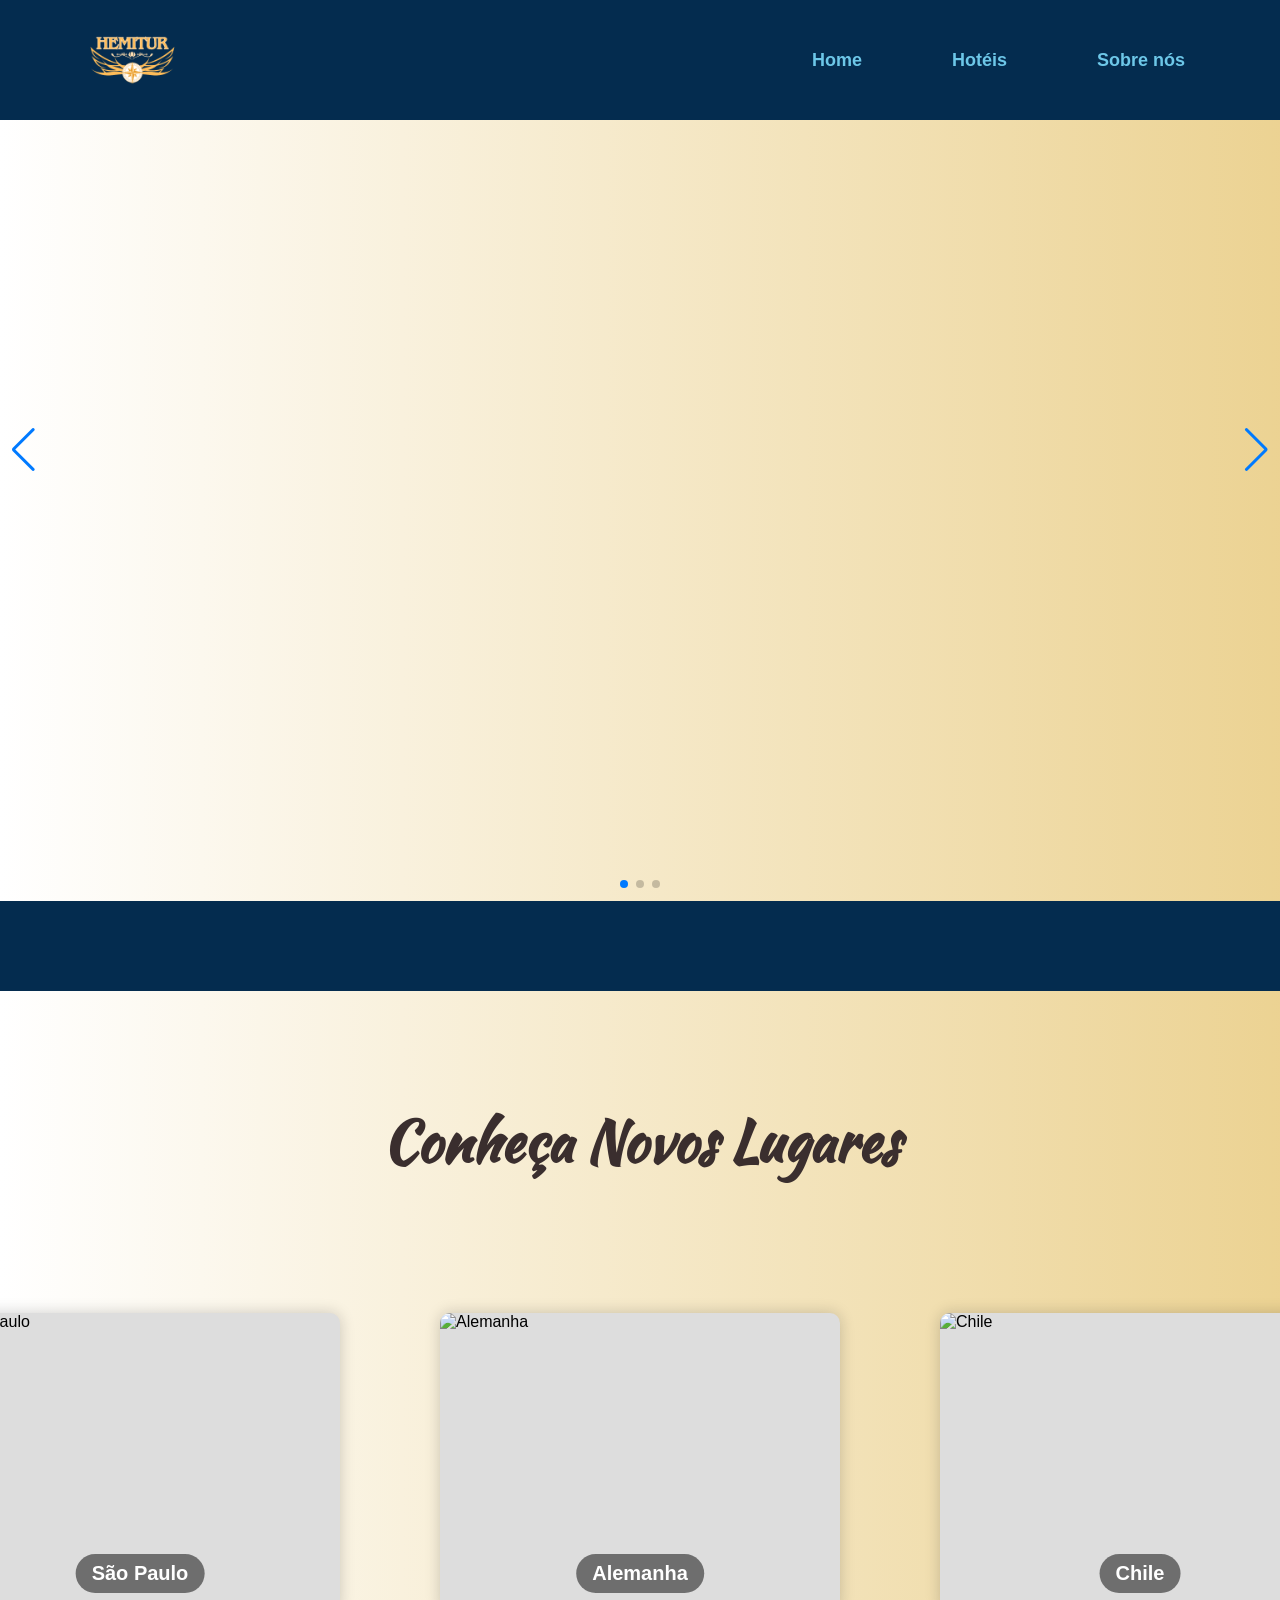
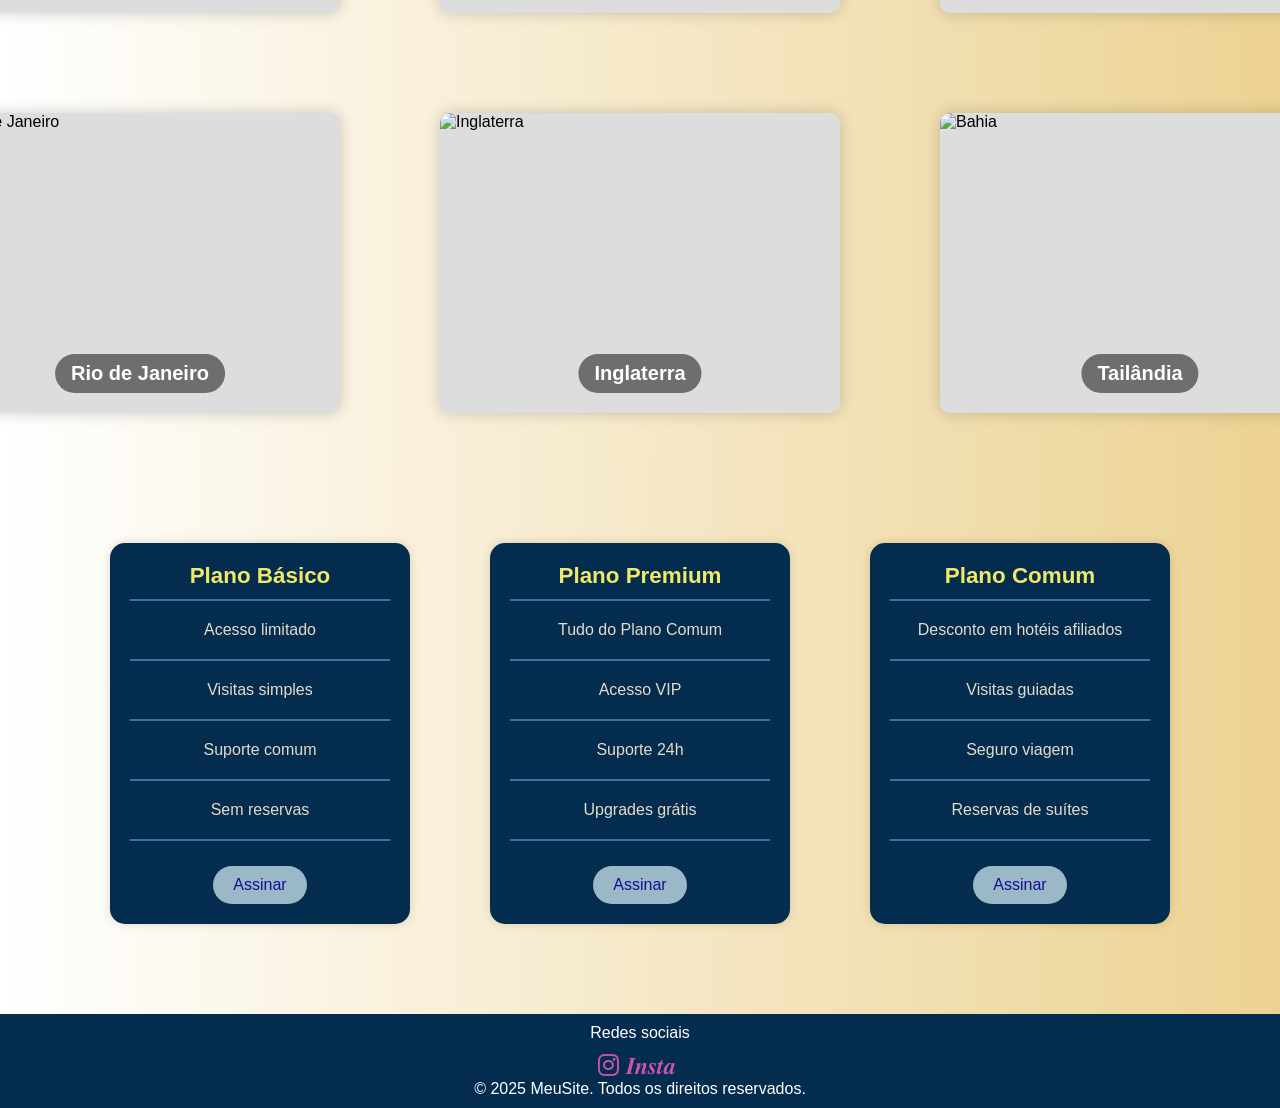
==== index.html @ 265e5134 "Add files via upload" ====
<!DOCTYPE html>
<html lang="pt-BR">
<head>
  <meta charset="UTF-8">
  <meta name="viewport" content="width=device-width, initial-scale=1.0">
<!-- Swiper CSS -->
  <link rel="stylesheet" href="https://cdn.jsdelivr.net/npm/swiper@11/swiper-bundle.min.css" />
  <link rel="stylesheet" href="https://cdnjs.cloudflare.com/ajax/libs/font-awesome/6.5.0/css/all.min.css">
  <title>Meu Site com Menu Responsivo</title>
  <link rel="stylesheet" href="indexCSS.css">
  <link href="https://fonts.googleapis.com/css2?family=Kaushan+Script&display=swap" rel="stylesheet">
  <link rel="stylesheet" href="style.css">
  <link rel="preconnect" href="https://fonts.googleapis.com">
</head>
  <style>
    a{
      text-decoration: none;
     color: rgb(22, 13, 151);
    }

    
  </style>
<body>
   <!-- Menu -->
   <header>
   
    <nav class="navbar">
      <div class="logo"><img src="logo.png" alt="logo"/></div>
      <ul class="menu">
        <li><a href="index.html">Home</a></li>
        
        <!-- Menu Dropdown --> 
        <li><a href="hoteis.html">Hotéis</a></li>
        
        <li><a href="sobrenos.html">Sobre nós</a></li>
      </ul>
    </nav>
  </header>

 <!-- Container principal -->
<div class="swiper mySwiper">
  <div class="swiper-wrapper">
    <div class="swiper-slide">
      <img src="https://cdn.pixabay.com/photo/2020/06/08/06/37/prague-5273285_1280.jpg" alt="Imagem 1">
    </div>
    <div class="swiper-slide">
      <img src="https://i.pinimg.com/736x/4b/e7/cf/4be7cf232dd9fd9f72045545fadc53ae.jpg" alt="Imagem 2">
    </div>
    <div class="swiper-slide">
      <img src="https://cdn.pixabay.com/photo/2018/07/26/21/27/sweden-3564613_1280.jpg" alt="Imagem 3">
    </div>
  </div>

  <!-- Botões de navegação -->
  <div class="swiper-button-next"></div>
  <div class="swiper-button-prev"></div>

  <!-- Paginação (bolinhas) -->
  <div class="swiper-pagination"></div>

</div>
<div class="faixa-separadora"></div>
<h1>Conheça Novos Lugares</h1>

<section class="container-section" >
 <div class="grid-container">
     <div class="container">
  <img src="https://images.pexels.com/photos/2065850/pexels-photo-2065850.jpeg?auto=compress&cs=tinysrgb&w=1260&h=750&dpr=1" alt="São Paulo">
  <div class="titulo-destino">São Paulo</div>
   <a href="pacote1.html" class="meu-botao">Saiba mais</a>
</div>
   <div class="container">
  <img src="https://i.pinimg.com/736x/9c/66/b0/9c66b03d465cfcdbc0b04329a8ecb678.jpg" alt="Alemanha">
  <div class="titulo-destino">Alemanha</div>
 <a href="pacote2.html" class="meu-botao">Saiba mais</a>
</div>
   <div class="container">
  <img src="https://i.pinimg.com/736x/68/1d/64/681d642d93b3b6b58daadb2d69b3d353.jpg" alt="Chile">
  <div class="titulo-destino">Chile</div>
 <a href="pacote3.html" class="meu-botao">Saiba mais</a>
</div>
  <div class="container">
  <img src="https://i.pinimg.com/736x/66/b7/e7/66b7e795dc416c784a54fc1b834a55c2.jpg" alt="Rio de Janeiro">
  <div class="titulo-destino">Rio de Janeiro</div>
  <a href="pacote4.html" class="meu-botao">Saiba mais</a>
</div>
   <div class="container">
  <img src="https://i.pinimg.com/736x/20/89/d0/2089d02f759b59f497aad31056c63030.jpg" alt="Inglaterra">
  <div class="titulo-destino">Inglaterra</div>
 <a href="pacote5.html" class="meu-botao">Saiba mais</a>
</div>
   <div class="container">
  <img src="https://viajesozinha.com/wp-content/uploads/2024/10/shutterstock_2318051867.jpg" alt="Bahia">
  <div class="titulo-destino">Tailândia</div>
<a href="pacote6.html" class="meu-botao">Saiba mais</a>
</div>

</div>
  </section>

  
  
  <div class="caixa">
    <!-- Card 1 -->
    <div class="plano-card">
      <h2>Plano Básico</h2>
      <div class="linha"></div>
      <div class="beneficio">Acesso limitado</div>
      <div class="linha"></div>
      <div class="beneficio">Visitas simples</div>
      <div class="linha"></div>
      <div class="beneficio">Suporte comum</div>
      <div class="linha"></div>
      <div class="beneficio">Sem reservas</div>
      <div class="linha"></div>
       <button class="btn-assinar"><a href="basico.html">Assinar</a></button>
    </div>

    <!-- Card 2 (em destaque) -->
     <div class="plano-card detaque">
      <h2>Plano Premium</h2>
      <div class="linha"></div>
      <div class="beneficio">Tudo do Plano Comum</div>
      <div class="linha"></div>
      <div class="beneficio">Acesso VIP</div>
      <div class="linha"></div>
      <div class="beneficio">Suporte 24h</div>
      <div class="linha"></div>
      <div class="beneficio">Upgrades grátis</div>
      <div class="linha"></div>
     <button class="btn-assinar" id="start-subscription"><a href="premium.html">Assinar</a></button>
    </div>
  

       <!-- Card 3 -->
    <div class="plano-card">
      <h2>Plano Comum</h2>
      <div class="linha"></div>
      <div class="beneficio">Desconto em hotéis afiliados</div>
      <div class="linha"></div>
      <div class="beneficio">Visitas guiadas</div>
      <div class="linha"></div>
      <div class="beneficio">Seguro viagem</div>
      <div class="linha"></div>
      <div class="beneficio">Reservas de suítes</div>
      <div class="linha"></div>
      <button class="btn-assinar"><a href="comum.html">Assinar</a></button>
    </div>

  </div>
  <button id="back-to-top" title="Voltar ao topo">↑</button>
  
  <script>
  // Mostrar/ocultar botão ao rolar
  window.addEventListener('scroll', function() {
    const backToTop = document.getElementById('back-to-top');
    if (window.scrollY > 300) {
      backToTop.style.display = 'block';
    } else {
      backToTop.style.display = 'none';
    }
  });

  // Rolar suavemente ao topo ao clicar
  document.getElementById('back-to-top').addEventListener('click', function() {
    window.scrollTo({ top: 0, behavior: 'smooth' });
  });
</script>


  <footer>
  <p>Redes sociais</p>
  <a href="https://www.instagram.com/hemitur.oficial?igsh=cXJzN29qamgxOXc0" target="_blank" class="instagram-link">
    <i class="fab fa-instagram"></i> <!-- Ícone separado -->
    <span>𝑰𝒏𝒔𝒕𝒂</span> <!-- Texto separado -->
  </a>
  <p>&copy; 2025 MeuSite. Todos os direitos reservados.</p>
</footer>
<!-- Swiper JS -->
<script src="https://cdn.jsdelivr.net/npm/swiper@11/swiper-bundle.min.js"></script>

<!-- Inicialização do Swiper -->
<script>
  const swiper = new Swiper(".mySwiper", {
    loop: true,
    autoplay: {
      delay: 3000,
      disableOnInteraction: false,
    },
    pagination: {
      el: ".swiper-pagination",
      clickable: true,
    },
    navigation: {
      nextEl: ".swiper-button-next",
      prevEl: ".swiper-button-prev",
    },
  });
</script>

<script src="script.js"></script>
</body>
</html>
---- style.css ----
/* === RESET DE ESTILOS === */
* {
  margin: 0;
  padding: 0;
  box-sizing: border-box;
}

/* === BODY === */
body {
  font-family: Arial, sans-serif;
  background: linear-gradient(to right, #ffffff, hsl(43, 70%, 75%));
  margin: 0;
}

/* === CABEÇALHO E NAVEGAÇÃO === */
header {
  position: fixed;
  justify-content: space-between;
  top: 0;/*para definir a posição vertical de um elemento em relação à sua posição padrão ou ao elemento pai */
  width: 100%;/*definir a largura de um elemento */
  background-color:#042c4f;
  padding: 10px 30px;/*espaço entre conteudo de um elemento e suas bordas */
  text-align: center;
  z-index: 1000; /* ordem de empilhamento*/
}

.navbar {
  display: flex;
  justify-content: space-between;
  align-items: center;
  max-width: 1200px;
  margin:0 auto;
  padding:10px 40px;
  height: 100px;

}

    nav a {
      margin-left: 20px;
      text-decoration: none;
      color: rgb(164, 148, 148);
      font-weight: bold;
      text-decoration: none;
    }

.logo img{
   height: 104px;
  width: auto;

}

.menu {
  list-style: none;
  display: flex;
  padding: 0;
  margin: 0;
  gap: 20px;

}

.menu li {
  margin-left: 20px;
  position: relative;
}

.menu a {
  color: #6dc7e8;
  text-decoration: none;
  font-size: 18px;
  padding: 10px 15px;
  border-radius: 5px;
  transition: background-color 0.3s;
  display: block;
}

.menu a:hover {
  background-color: #6498aa;
}

/* === MENU RESPONSIVO === */
.menu-toggle {
  display: none;
  cursor: pointer;
  color: white;
  font-size: 24px;
}

@media (max-width: 768px) {
  .menu {
    display: none;
    flex-direction: column;
    width: 100%;
    position: fixed;
    z-index: 1000;
    top: 0;
    left: 0;
    background-color: #b5aaaa;
    padding: 10px 0;
  }

  .menu.active {
    display: flex;
  }

  .menu li {
    margin: 10px 0;
    text-align: center;
  }

  .menu-toggle {
    display: block;
  }
}

/* === BANNER === */

html, body {
  margin: 0;
  padding: 0;
  height: 100%;
}

.swiper {
  width: 100vw;
  height: 100vh;
  margin-bottom: 1px;
  
}

.swiper-slide img {
  width: 100%;
  height: 100%;
  object-fit: cover; /* cobre o espaço sem distorcer */
}

/* === SEÇÃO PRINCIPAL === */
main {
  padding: 20px;
  text-align: center;
}

.hero {
  background-color: #007bff;
  color: white;
  padding: 50px 20px;
}

.hero h1 {
  font-size: 3rem;
  
  
}

.hero p {
  font-size: 1.2rem;
  margin: 1rem 0;
}

.cta-button {
  background-color: #28a745;
  color: white;
  padding: 10px 20px;
  text-decoration: none;
  border-radius: 5px;
  font-weight: bold;
}

/* === RECURSOS === */
.features {
  padding: 20px;
  background-color: #f8f9fa;
}

.features h2 {
  margin-bottom: 1rem;
}

.features ul {
  list-style: none;
  padding: 0;
}

.features li {
  margin: 10px 0;
}

h1{
  text-align: center;
  position: relative;
  font-family: 'Kaushan Script', cursive;
  top:-90px;
  
      font-size: 3.5em;
      color: #3a2e2e;
}
.faixa-separadora {
  position:relative;
  margin-bottom: 200px;
  width: 100%;
  height: 90px; /* altura da faixa */
  background-color: #042c4f; /* cor da faixa */
}
 


.container-section {
  display: grid;
  grid-template-columns: repeat(auto-fit, minmax(250px, 1fr));
  gap: 20px;
  padding: 20px;
  max-width: 1200px;
  margin: 0 auto;
}

.grid-container {
  display: grid;
  grid-template-columns: repeat(3, 1fr);
  gap: 100px;
  padding: 20px;
  justify-content: center;
}

.grid-container > * {
  aspect-ratio: 1 / 1;     /* largura e altura iguais (quadrado) */
  width: 100%;
  display: flex;           /* centraliza conteúdo interno */
  justify-content: center; /* centraliza horizontalmente */
  align-items: center;     /* centraliza verticalmente */
  background: #ddd;        /* opcional, só para visualização */
}

.grid-container > * img {
  width: 100%;
  height: 100%;
  object-fit: cover;  /* faz a imagem preencher sem distorcer */
  border-radius: 8px; /* opcional: cantos arredondados */
}

 /* === CARTÃO DE PACOTE === */
.container {
  position: relative;
  width: 400px;
  height: 300px;
  border-radius: 10px;
  overflow: hidden;
  box-shadow: 0 0 15px rgba(21, 21, 21, 0.2);
  cursor: pointer;
}

.container img {
  width: 100%;
  height: 100%;
  object-fit: cover;
  transition: transform 0.5s ease, filter 0.5s ease;
}

.titulo-destino {
  position: absolute;
  bottom: 20px;
  left: 50%;
  transform: translateX(-50%);
  background-color: rgba(0, 0, 0, 0.5);
  color: white;
  padding: 8px 16px;
  border-radius: 20px;
  font-size: 20px;
  font-weight: bold;
  opacity: 1; /* <-- agora começa visível */
  transition: opacity 0.3s ease;
  z-index: 2;
}

.meu-botao {
  position: absolute;
      bottom: 40px;
      left: 50%;
      transform: translateX(-50%);
      padding: 10px 20px;
      background-color: #e5d47c;
      color: white;
      border: none;
      border-radius: 5px;
      font-size: 16px;
      cursor: pointer;
      opacity: 0;
      transition: opacity 0.5s ease;
}

/* Efeitos ao passar o mouse no container */
.container:hover img {
  filter: brightness(70%);
  transform: scale(1.05);
}

.container:hover .meu-botao {
  opacity: 1;
}

/* Se quiser mostrar o título no início e sumir no hover, troque a linha abaixo para: opacity: 1; */
.container:hover .titulo-destino {
  opacity: 0;
}


    .caixa {
      background: linear-gradient(to right, #ffffff, hsl(43, 70%, 75%));
      display: flex;
      justify-content: center; /* Centraliza os planos horizontalmente */
      flex-wrap: wrap;
      padding: 50px 0;
      width: 100%;
    }

    .plano-card {
      background-color: #042c4f;
      border-radius: 15px;
      box-shadow: 0 0 10px rgba(116, 76, 18, 0.2);
      margin: 40px;
      padding: 20px;
      width: 300px;
      text-align: center;
      transition: transform 0.3s, box-shadow 0.3s;
    }

    .plano-card.destaque {
      background-color: #1828a1;
    }

    .plano-card:hover,
    .plano-card.destaque:hover {
      transform: scale(1.07);
  box-shadow: 0 10px 20px rgba(255, 242, 0, 0.2);
}
    .plano-card.destaque:hover {
      transform: scale(1.1);
  
    }

    .plano-card h2 {
      margin-bottom: 10px;
      font-size: 1.4rem;
       color: #f1e867;
    }

    .linha {
      height: 2px;
      background-color: #4073a5;
      margin: 10px 0;
    }

    .beneficio {
      padding: 10px 0;
      font-size: 1rem;
      color: #e5dcc8;
    }

    .btn-assinar {
      margin-top: 15px;
      background-color: #9ab8c5;
      color: #be2a2a;
      padding: 10px 20px;
      border: none;
      border-radius: 20px;
      font-size: 1rem;
      cursor: pointer;
    }

    .btn-assinar:hover {
      background-color: #255c76;
    }



.instagram-link {
  color: #ca53ae; /* Cor do Instagram */
  font-size: 24px;
  margin-top: 10px;
  display: inline-block;
  text-decoration: none;
  transition: transform 0.3s ease;
   margin-right: 6px;
}



.instagram-link:hover {
  transform: scale(1.2); /* Efeito ao passar o mouse */
}

/* === RODAPÉ === */
footer {
  left: 90px;
  right: 10px;
  background-color: #042c4f;
  color: white;
  text-align: center;
  padding: 10px;
}

/* === AJUSTES ADICIONAIS PARA RESPONSIVIDADE === */

/* Ajustar o grid-container para responsividade */
@media (max-width: 1024px) {
  .grid-container {
    grid-template-columns: repeat(2, 1fr);
    gap: 40px;
  }
}

@media (max-width: 768px) {
  .grid-container {
    grid-template-columns: 1fr;
    gap: 20px;
    padding: 10px;
  }

  .container {
    width: 100%;
    height: auto;
  }

  .container img {
    height: auto;
  }

  .titulo-destino, .meu-botao {
    font-size: 16px;
  }

  .navbar {
    padding: 10px 20px;
  }

  .logo img {
    height: 60px;
  }

  .faixa-separadora {
    margin-bottom: 100px;
    height: 60px;
  }

  .hero h1 {
    font-size: 2rem;
  }

  .hero p {
    font-size: 1rem;
  }

  .cta-button {
    font-size: 0.9rem;
    padding: 8px 16px;
  }

  .plano-card {
    width: 100%;
    margin: 20px 20px;
  }

  .menu-toggle {
    display: block;
  }
}

/* Ajustar altura do swiper para telas menores */
@media (max-width: 768px) {
  .swiper {
    height: 50vh; /* metade da altura da tela */
  }
}

/* Ajustar container-section para melhor alinhamento em telas pequenas */
@media (max-width: 768px) {
  .container-section {
    grid-template-columns: 1fr;
    padding: 100px;
  }
}

/* Melhorar responsividade do footer */
@media (max-width: 768px) {
  footer {
    padding: 20px 10px;
  }
}

/* === BOTÃO VOLTAR AO TOPO === */
#back-to-top {
  position: fixed;
  bottom: 30px;
  right: 30px;
  display: none;
  background-color: #042c4f;
  color: #ffffff;
  border: none;
  padding: 15px 20px;
  border-radius: 50%;
  font-size: 18px;
  cursor: pointer;
  box-shadow: 0 4px 8px rgba(0,0,0,0.3);
  transition: opacity 0.3s, visibility 0.3s;
  z-index: 999; /* acima de tudo */
}

#back-to-top:hover {
  background-color: #064070;
}
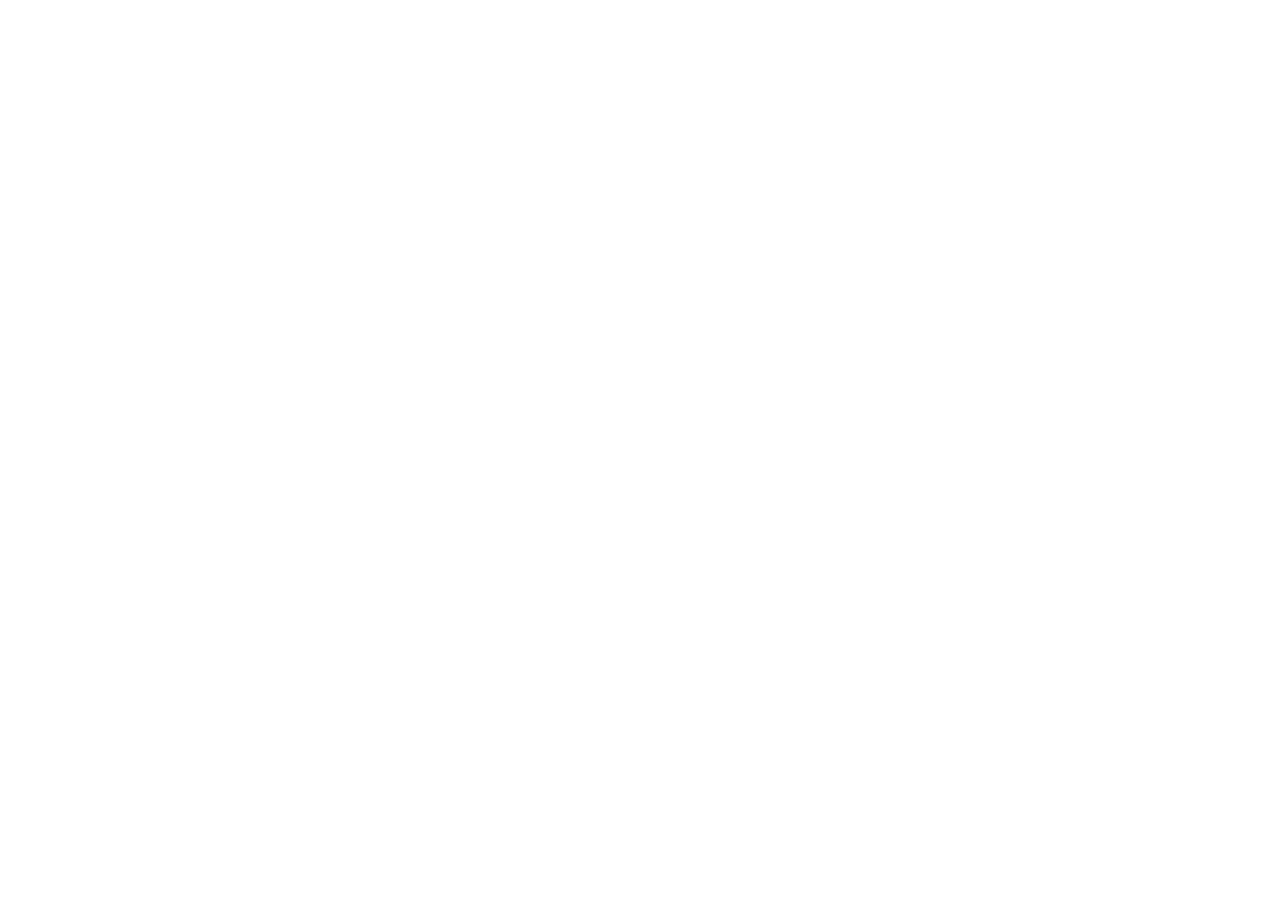
==== commit 74fd5ce7: "Fix HTML structure and update title Mudança do title" ====
--- a/index.html
+++ b/index.html
@@ -6,7 +6,7 @@
 <!-- Swiper CSS -->
   <link rel="stylesheet" href="https://cdn.jsdelivr.net/npm/swiper@11/swiper-bundle.min.css" />
   <link rel="stylesheet" href="https://cdnjs.cloudflare.com/ajax/libs/font-awesome/6.5.0/css/all.min.css">
-  <title>Meu Site com Menu Responsivo</title>
+  <title>Site institucional/title>
   <link rel="stylesheet" href="indexCSS.css">
   <link href="https://fonts.googleapis.com/css2?family=Kaushan+Script&display=swap" rel="stylesheet">
   <link rel="stylesheet" href="style.css">
@@ -200,4 +200,4 @@
 
 <script src="script.js"></script>
 </body>
-</html>+</html>
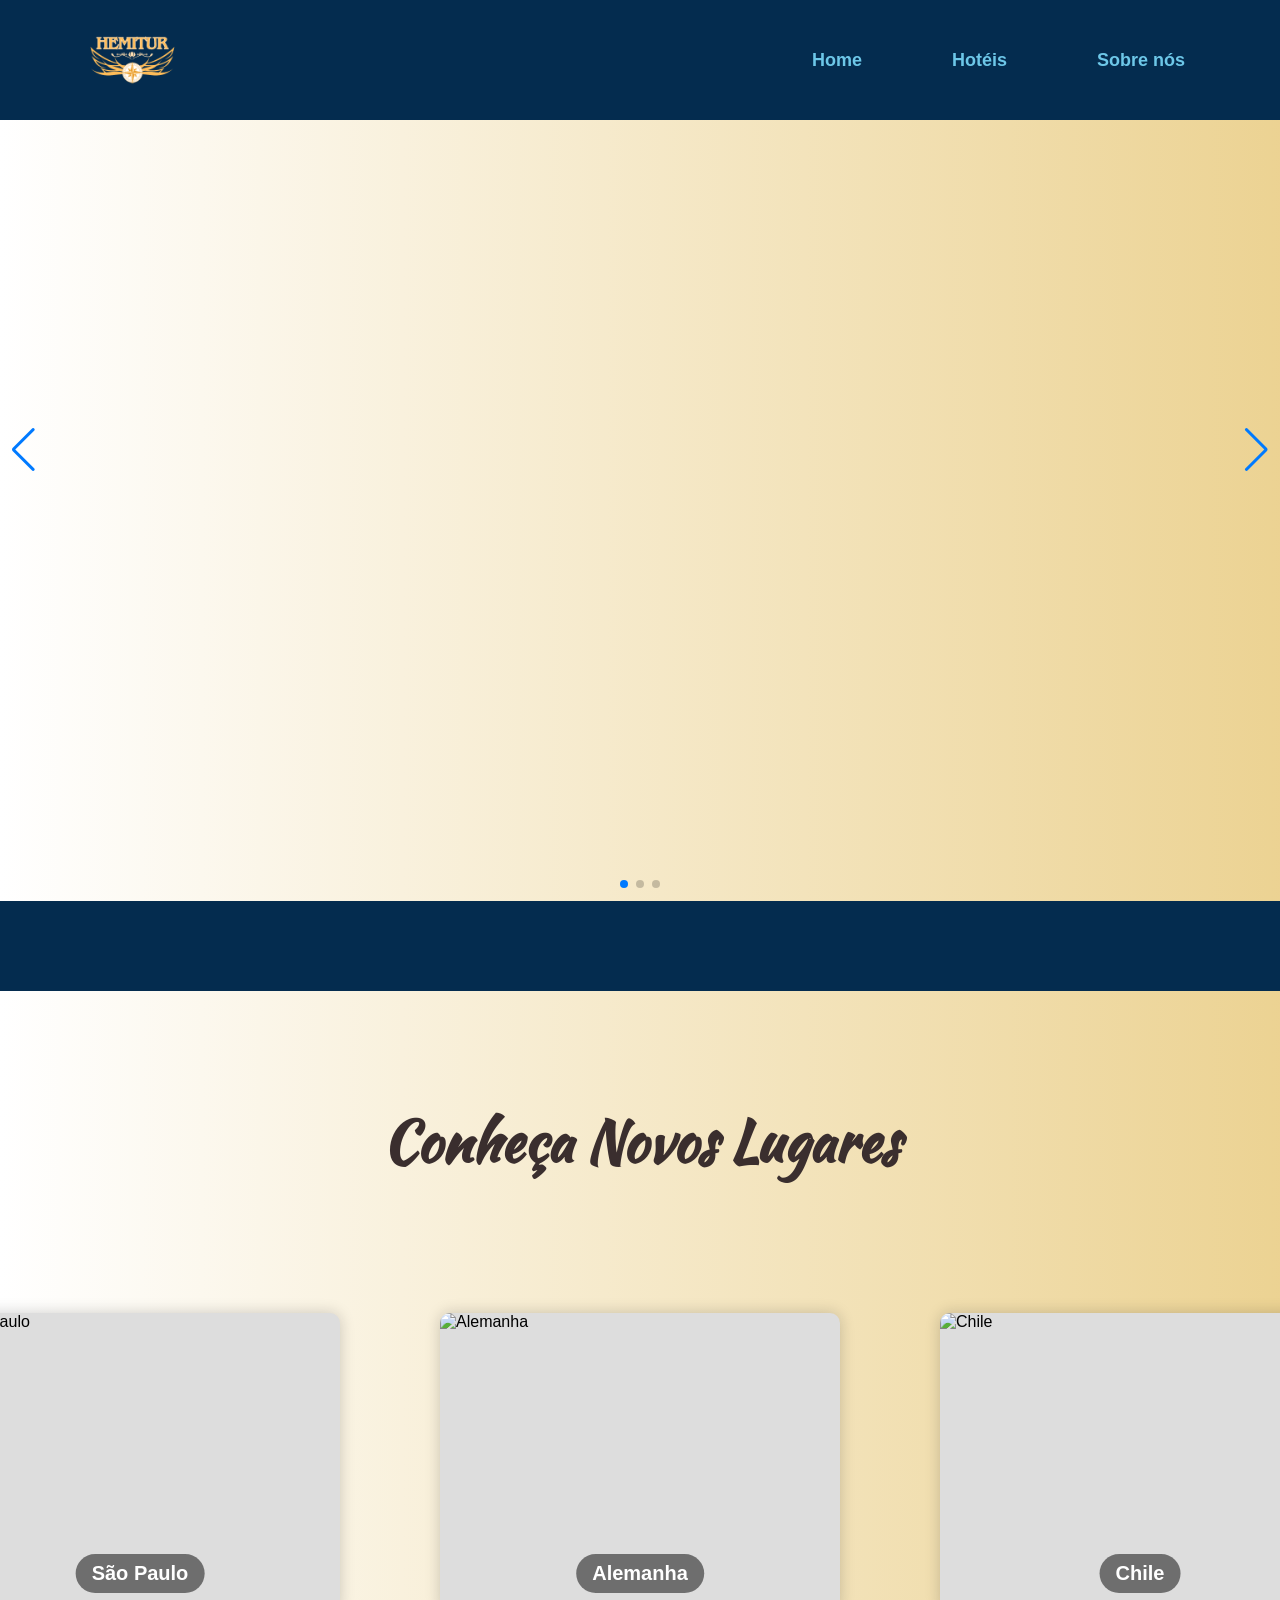
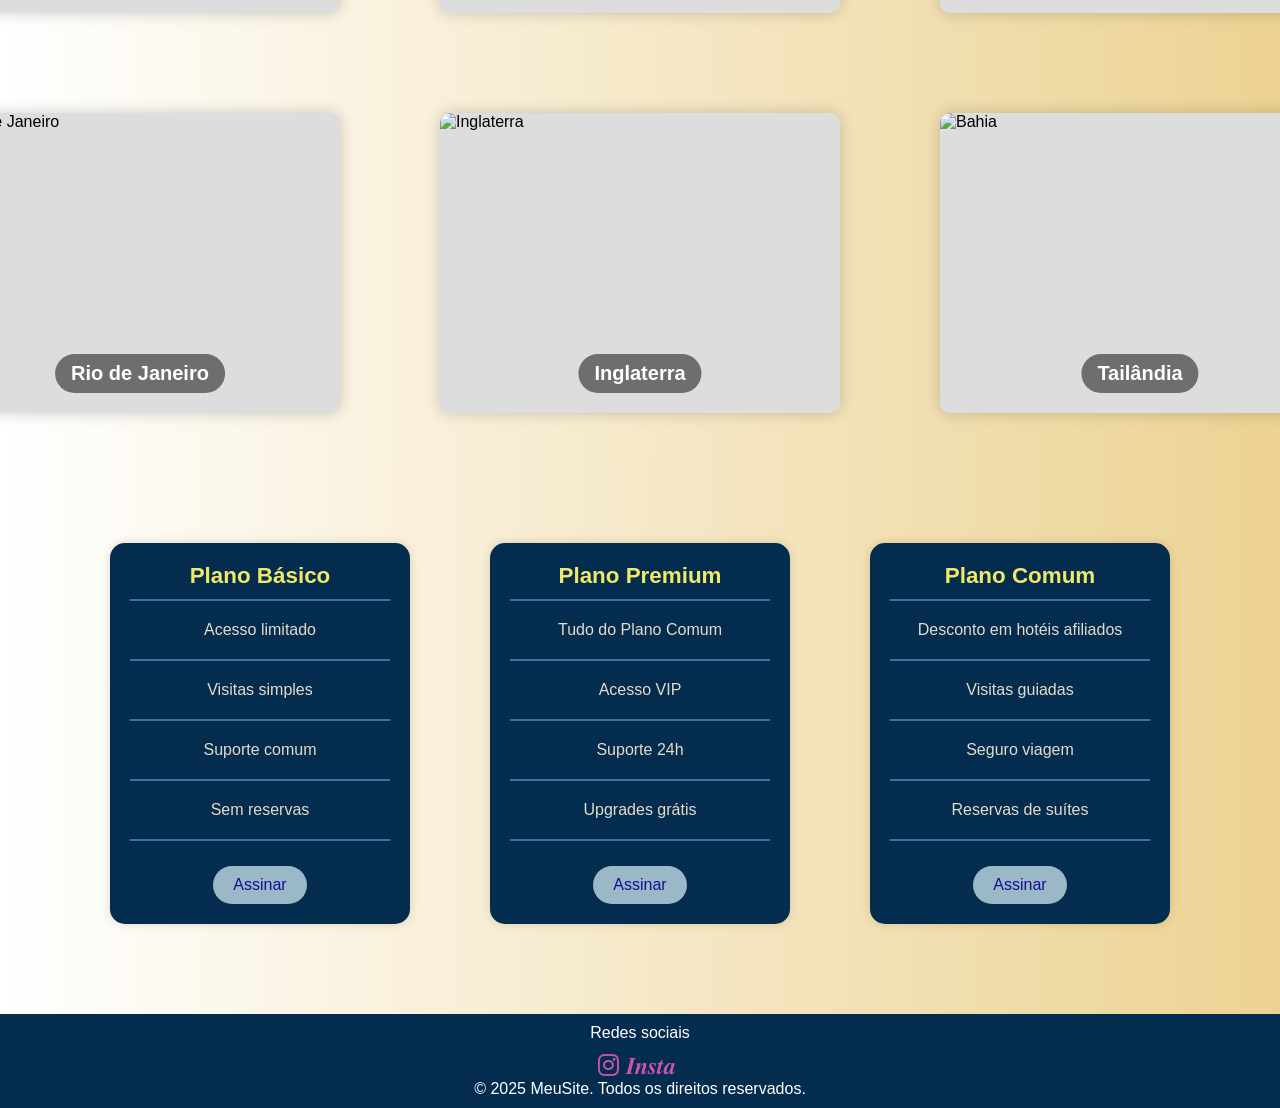
==== commit 502ec78e: "Update index.html" ====
--- a/index.html
+++ b/index.html
@@ -6,7 +6,7 @@
 <!-- Swiper CSS -->
   <link rel="stylesheet" href="https://cdn.jsdelivr.net/npm/swiper@11/swiper-bundle.min.css" />
   <link rel="stylesheet" href="https://cdnjs.cloudflare.com/ajax/libs/font-awesome/6.5.0/css/all.min.css">
-  <title>Site institucional/title>
+  <title>Site institucional</title>
   <link rel="stylesheet" href="indexCSS.css">
   <link href="https://fonts.googleapis.com/css2?family=Kaushan+Script&display=swap" rel="stylesheet">
   <link rel="stylesheet" href="style.css">
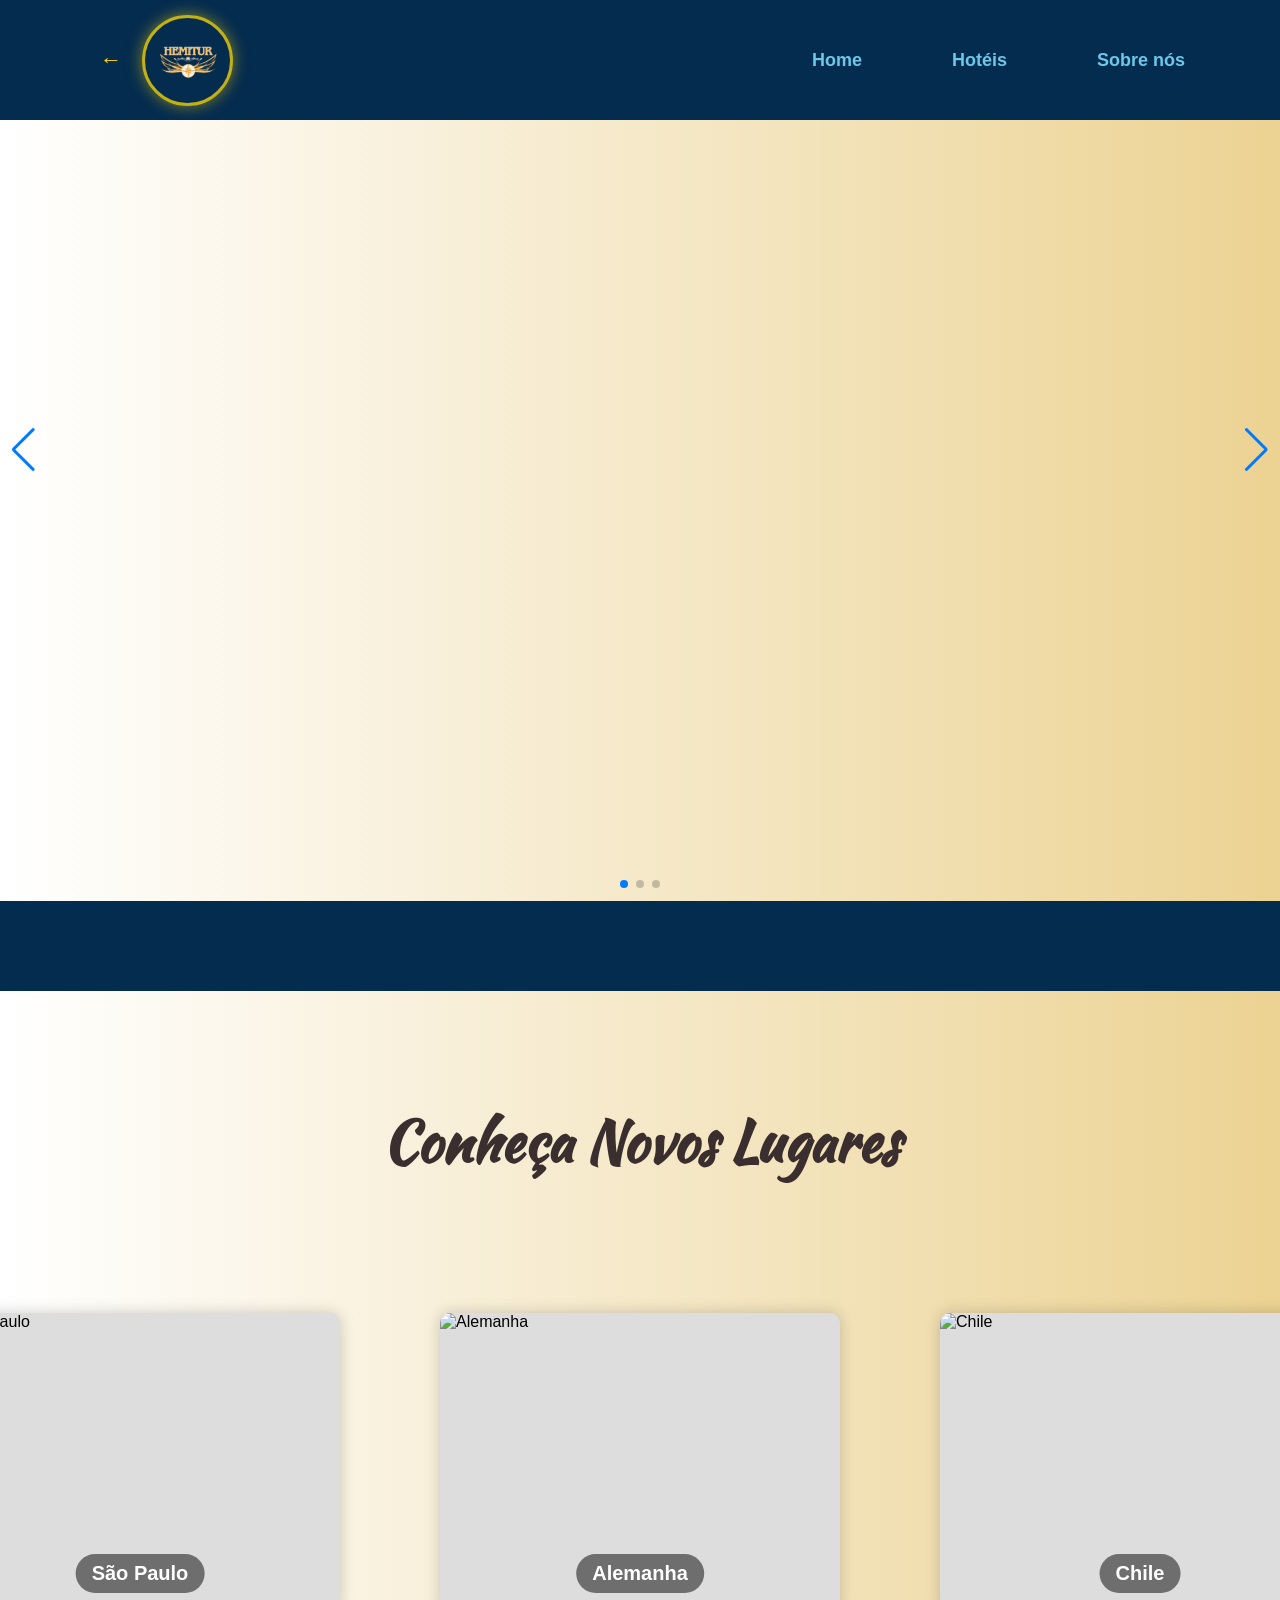
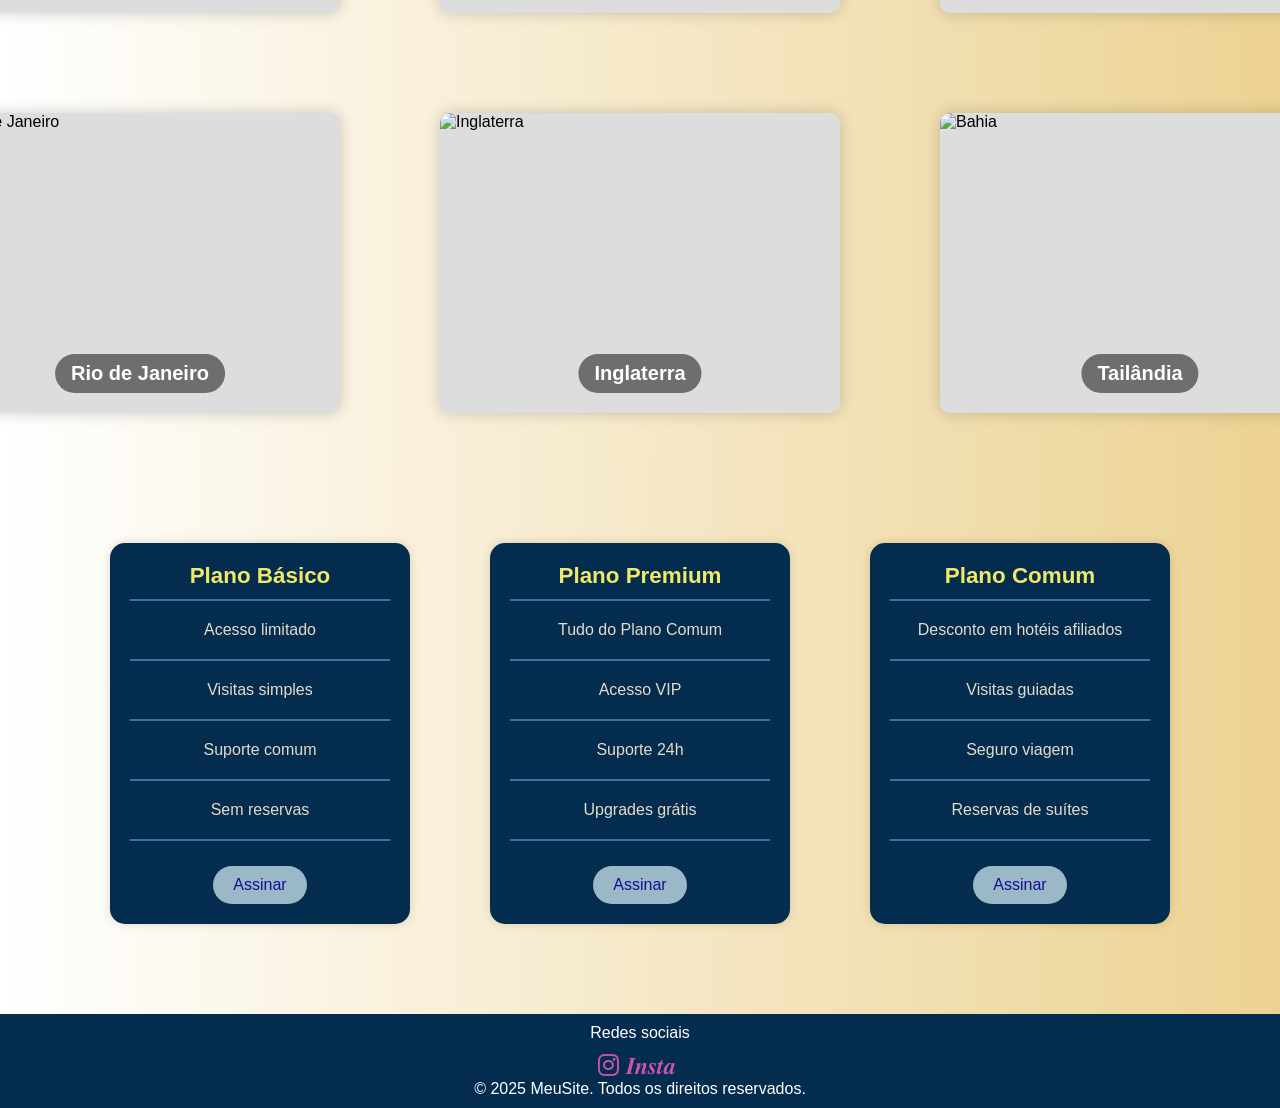
==== commit f87fcfa9: "Update index.html" ====
--- a/index.html
+++ b/index.html
@@ -1,105 +1,132 @@
 <!DOCTYPE html>
 <html lang="pt-BR">
+
 <head>
   <meta charset="UTF-8">
   <meta name="viewport" content="width=device-width, initial-scale=1.0">
-<!-- Swiper CSS -->
+  <!-- Swiper CSS -->
   <link rel="stylesheet" href="https://cdn.jsdelivr.net/npm/swiper@11/swiper-bundle.min.css" />
   <link rel="stylesheet" href="https://cdnjs.cloudflare.com/ajax/libs/font-awesome/6.5.0/css/all.min.css">
-  <title>Site institucional</title>
+  <title>Meu Site com Menu Responsivo</title>
   <link rel="stylesheet" href="indexCSS.css">
   <link href="https://fonts.googleapis.com/css2?family=Kaushan+Script&display=swap" rel="stylesheet">
   <link rel="stylesheet" href="style.css">
   <link rel="preconnect" href="https://fonts.googleapis.com">
 </head>
-  <style>
-    a{
-      text-decoration: none;
-     color: rgb(22, 13, 151);
-    }
-
-    
-  </style>
+<style>
+  a {
+    text-decoration: none;
+    color: rgb(22, 13, 151);
+  }
+</style>
+
 <body>
-   <!-- Menu -->
-   <header>
-   
+  <!-- Menu -->
+  <header>
+
     <nav class="navbar">
-      <div class="logo"><img src="logo.png" alt="logo"/></div>
+
+      <a href="#inicio" class="logo-container">
+
+        <!-- seta -->
+        <div class="seta">←</div>
+
+        <!-- logo -->
+        <div class="logo">
+          <div class="logo-inner">
+
+            <div class="logo-face logo-front">
+              <img src="logo.png" alt="logo">
+            </div>
+
+            <div class="logo-face logo-back">
+              <img src="lua.png" alt="lua">
+            </div>
+
+          </div>
+        </div>
+
+        <!-- texto hover -->
+        <span class="texto-hover">Voltar ao portfólio</span>
+
+      </a>
+
       <ul class="menu">
         <li><a href="index.html">Home</a></li>
-        
-        <!-- Menu Dropdown --> 
+
+        <!-- Menu Dropdown -->
         <li><a href="hoteis.html">Hotéis</a></li>
-        
+
         <li><a href="sobrenos.html">Sobre nós</a></li>
       </ul>
     </nav>
   </header>
 
- <!-- Container principal -->
-<div class="swiper mySwiper">
-  <div class="swiper-wrapper">
-    <div class="swiper-slide">
-      <img src="https://cdn.pixabay.com/photo/2020/06/08/06/37/prague-5273285_1280.jpg" alt="Imagem 1">
-    </div>
-    <div class="swiper-slide">
-      <img src="https://i.pinimg.com/736x/4b/e7/cf/4be7cf232dd9fd9f72045545fadc53ae.jpg" alt="Imagem 2">
-    </div>
-    <div class="swiper-slide">
-      <img src="https://cdn.pixabay.com/photo/2018/07/26/21/27/sweden-3564613_1280.jpg" alt="Imagem 3">
-    </div>
+  <!-- Container principal -->
+  <div class="swiper mySwiper">
+    <div class="swiper-wrapper">
+      <div class="swiper-slide">
+        <img src="https://cdn.pixabay.com/photo/2020/06/08/06/37/prague-5273285_1280.jpg" alt="Imagem 1">
+      </div>
+      <div class="swiper-slide">
+        <img src="https://i.pinimg.com/736x/4b/e7/cf/4be7cf232dd9fd9f72045545fadc53ae.jpg" alt="Imagem 2">
+      </div>
+      <div class="swiper-slide">
+        <img src="https://cdn.pixabay.com/photo/2018/07/26/21/27/sweden-3564613_1280.jpg" alt="Imagem 3">
+      </div>
+    </div>
+
+    <!-- Botões de navegação -->
+    <div class="swiper-button-next"></div>
+    <div class="swiper-button-prev"></div>
+
+    <!-- Paginação (bolinhas) -->
+    <div class="swiper-pagination"></div>
+
   </div>
-
-  <!-- Botões de navegação -->
-  <div class="swiper-button-next"></div>
-  <div class="swiper-button-prev"></div>
-
-  <!-- Paginação (bolinhas) -->
-  <div class="swiper-pagination"></div>
-
-</div>
-<div class="faixa-separadora"></div>
-<h1>Conheça Novos Lugares</h1>
-
-<section class="container-section" >
- <div class="grid-container">
-     <div class="container">
-  <img src="https://images.pexels.com/photos/2065850/pexels-photo-2065850.jpeg?auto=compress&cs=tinysrgb&w=1260&h=750&dpr=1" alt="São Paulo">
-  <div class="titulo-destino">São Paulo</div>
-   <a href="pacote1.html" class="meu-botao">Saiba mais</a>
-</div>
-   <div class="container">
-  <img src="https://i.pinimg.com/736x/9c/66/b0/9c66b03d465cfcdbc0b04329a8ecb678.jpg" alt="Alemanha">
-  <div class="titulo-destino">Alemanha</div>
- <a href="pacote2.html" class="meu-botao">Saiba mais</a>
-</div>
-   <div class="container">
-  <img src="https://i.pinimg.com/736x/68/1d/64/681d642d93b3b6b58daadb2d69b3d353.jpg" alt="Chile">
-  <div class="titulo-destino">Chile</div>
- <a href="pacote3.html" class="meu-botao">Saiba mais</a>
-</div>
-  <div class="container">
-  <img src="https://i.pinimg.com/736x/66/b7/e7/66b7e795dc416c784a54fc1b834a55c2.jpg" alt="Rio de Janeiro">
-  <div class="titulo-destino">Rio de Janeiro</div>
-  <a href="pacote4.html" class="meu-botao">Saiba mais</a>
-</div>
-   <div class="container">
-  <img src="https://i.pinimg.com/736x/20/89/d0/2089d02f759b59f497aad31056c63030.jpg" alt="Inglaterra">
-  <div class="titulo-destino">Inglaterra</div>
- <a href="pacote5.html" class="meu-botao">Saiba mais</a>
-</div>
-   <div class="container">
-  <img src="https://viajesozinha.com/wp-content/uploads/2024/10/shutterstock_2318051867.jpg" alt="Bahia">
-  <div class="titulo-destino">Tailândia</div>
-<a href="pacote6.html" class="meu-botao">Saiba mais</a>
-</div>
-
-</div>
+  <div class="faixa-separadora"></div>
+  <h1>Conheça Novos Lugares</h1>
+
+  <section class="container-section">
+    <div class="grid-container">
+      <div class="container">
+        <img
+          src="https://images.pexels.com/photos/2065850/pexels-photo-2065850.jpeg?auto=compress&cs=tinysrgb&w=1260&h=750&dpr=1"
+          alt="São Paulo">
+        <div class="titulo-destino">São Paulo</div>
+        <a href="pacote1.html" class="meu-botao">Saiba mais</a>
+      </div>
+      <div class="container">
+        <img src="https://i.pinimg.com/736x/9c/66/b0/9c66b03d465cfcdbc0b04329a8ecb678.jpg" alt="Alemanha">
+        <div class="titulo-destino">Alemanha</div>
+        <a href="pacote2.html" class="meu-botao">Saiba mais</a>
+      </div>
+      <div class="container">
+        <img src="https://i.pinimg.com/736x/68/1d/64/681d642d93b3b6b58daadb2d69b3d353.jpg" alt="Chile">
+        <div class="titulo-destino">Chile</div>
+        <a href="pacote3.html" class="meu-botao">Saiba mais</a>
+      </div>
+      <div class="container">
+        <img src="https://i.pinimg.com/736x/66/b7/e7/66b7e795dc416c784a54fc1b834a55c2.jpg" alt="Rio de Janeiro">
+        <div class="titulo-destino">Rio de Janeiro</div>
+        <a href="pacote4.html" class="meu-botao">Saiba mais</a>
+      </div>
+      <div class="container">
+        <img src="https://i.pinimg.com/736x/20/89/d0/2089d02f759b59f497aad31056c63030.jpg" alt="Inglaterra">
+        <div class="titulo-destino">Inglaterra</div>
+        <a href="pacote5.html" class="meu-botao">Saiba mais</a>
+      </div>
+      <div class="container">
+        <img src="https://viajesozinha.com/wp-content/uploads/2024/10/shutterstock_2318051867.jpg" alt="Bahia">
+        <div class="titulo-destino">Tailândia</div>
+        <a href="pacote6.html" class="meu-botao">Saiba mais</a>
+      </div>
+
+    </div>
   </section>
 
-  
-  
+
+
   <div class="caixa">
     <!-- Card 1 -->
     <div class="plano-card">
@@ -113,11 +140,11 @@
       <div class="linha"></div>
       <div class="beneficio">Sem reservas</div>
       <div class="linha"></div>
-       <button class="btn-assinar"><a href="basico.html">Assinar</a></button>
+      <button class="btn-assinar"><a href="basico.html">Assinar</a></button>
     </div>
 
     <!-- Card 2 (em destaque) -->
-     <div class="plano-card detaque">
+    <div class="plano-card detaque">
       <h2>Plano Premium</h2>
       <div class="linha"></div>
       <div class="beneficio">Tudo do Plano Comum</div>
@@ -128,11 +155,11 @@
       <div class="linha"></div>
       <div class="beneficio">Upgrades grátis</div>
       <div class="linha"></div>
-     <button class="btn-assinar" id="start-subscription"><a href="premium.html">Assinar</a></button>
-    </div>
-  
-
-       <!-- Card 3 -->
+      <button class="btn-assinar" id="start-subscription"><a href="premium.html">Assinar</a></button>
+    </div>
+
+
+    <!-- Card 3 -->
     <div class="plano-card">
       <h2>Plano Comum</h2>
       <div class="linha"></div>
@@ -149,55 +176,56 @@
 
   </div>
   <button id="back-to-top" title="Voltar ao topo">↑</button>
-  
+
   <script>
-  // Mostrar/ocultar botão ao rolar
-  window.addEventListener('scroll', function() {
-    const backToTop = document.getElementById('back-to-top');
-    if (window.scrollY > 300) {
-      backToTop.style.display = 'block';
-    } else {
-      backToTop.style.display = 'none';
-    }
-  });
-
-  // Rolar suavemente ao topo ao clicar
-  document.getElementById('back-to-top').addEventListener('click', function() {
-    window.scrollTo({ top: 0, behavior: 'smooth' });
-  });
-</script>
+    // Mostrar/ocultar botão ao rolar
+    window.addEventListener('scroll', function () {
+      const backToTop = document.getElementById('back-to-top');
+      if (window.scrollY > 300) {
+        backToTop.style.display = 'block';
+      } else {
+        backToTop.style.display = 'none';
+      }
+    });
+
+    // Rolar suavemente ao topo ao clicar
+    document.getElementById('back-to-top').addEventListener('click', function () {
+      window.scrollTo({ top: 0, behavior: 'smooth' });
+    });
+  </script>
 
 
   <footer>
-  <p>Redes sociais</p>
-  <a href="https://www.instagram.com/hemitur.oficial?igsh=cXJzN29qamgxOXc0" target="_blank" class="instagram-link">
-    <i class="fab fa-instagram"></i> <!-- Ícone separado -->
-    <span>𝑰𝒏𝒔𝒕𝒂</span> <!-- Texto separado -->
-  </a>
-  <p>&copy; 2025 MeuSite. Todos os direitos reservados.</p>
-</footer>
-<!-- Swiper JS -->
-<script src="https://cdn.jsdelivr.net/npm/swiper@11/swiper-bundle.min.js"></script>
-
-<!-- Inicialização do Swiper -->
-<script>
-  const swiper = new Swiper(".mySwiper", {
-    loop: true,
-    autoplay: {
-      delay: 3000,
-      disableOnInteraction: false,
-    },
-    pagination: {
-      el: ".swiper-pagination",
-      clickable: true,
-    },
-    navigation: {
-      nextEl: ".swiper-button-next",
-      prevEl: ".swiper-button-prev",
-    },
-  });
-</script>
-
-<script src="script.js"></script>
+    <p>Redes sociais</p>
+    <a href="https://www.instagram.com/hemitur.oficial?igsh=cXJzN29qamgxOXc0" target="_blank" class="instagram-link">
+      <i class="fab fa-instagram"></i> <!-- Ícone separado -->
+      <span>𝑰𝒏𝒔𝒕𝒂</span> <!-- Texto separado -->
+    </a>
+    <p>&copy; 2025 MeuSite. Todos os direitos reservados.</p>
+  </footer>
+  <!-- Swiper JS -->
+  <script src="https://cdn.jsdelivr.net/npm/swiper@11/swiper-bundle.min.js"></script>
+
+  <!-- Inicialização do Swiper -->
+  <script>
+    const swiper = new Swiper(".mySwiper", {
+      loop: true,
+      autoplay: {
+        delay: 3000,
+        disableOnInteraction: false,
+      },
+      pagination: {
+        el: ".swiper-pagination",
+        clickable: true,
+      },
+      navigation: {
+        nextEl: ".swiper-button-next",
+        prevEl: ".swiper-button-prev",
+      },
+    });
+  </script>
+
+  <script src="script.js"></script>
 </body>
-</html>
+
+</html>
--- a/style.css
+++ b/style.css
@@ -43,11 +43,100 @@
       text-decoration: none;
     }
 
-.logo img{
-   height: 104px;
-  width: auto;
-
-}
+
+
+.logo-container {
+  display: flex;
+  align-items: center;
+  gap: 10px;
+  text-decoration: none;
+  position: relative;
+}
+
+/* SETA */
+.seta {
+  font-size: 22px;
+  color: gold;
+  transition: 0.3s;
+}
+
+.logo-container:hover .seta {
+  transform: translateX(-5px);
+}
+
+/* TEXTO (só aparece no hover) */
+.texto-hover {
+  position: absolute;
+  left: 160px;
+  opacity: 0;
+  color: gold;
+  font-size: 14px;
+  transition: 0.3s;
+}
+
+.logo-container:hover .texto-hover {
+  opacity: 1;
+}
+
+/* LOGO */
+.logo {
+  width: 130px;
+  height: 130px;
+  perspective: 1000px;
+  margin: 10px;
+  margin-top: 50px;
+}
+
+.logo-inner {
+  width: 70%;
+  height: 70%;
+  border-radius: 50%;
+  border: 3px solid rgba(255, 217, 0, 0.766);
+  box-shadow: 0 0 15px rgba(255, 215, 0, 0.5);
+
+  position: relative;
+  transform-style: preserve-3d;
+
+  animation: girarSuave 10s ease-in-out infinite;
+}
+
+/* faces */
+.logo-face {
+  position: absolute;
+  width: 100%;
+  height: 100%;
+  border-radius: 50%;
+
+  display: flex;
+  align-items: center;
+  justify-content: center;
+
+  backface-visibility: hidden;
+}
+
+.logo-front img {
+  width: 70px;
+}
+
+.logo-back {
+  transform: rotateY(180deg);
+}
+
+.logo-back img {
+  width: 90px;
+}
+
+/* ANIMAÇÃO */
+@keyframes girarSuave {
+  0% { transform: rotateY(0deg); }
+  45% { transform: rotateY(0deg); }
+  55% { transform: rotateY(180deg); }
+  90% { transform: rotateY(180deg); }
+  100% { transform: rotateY(360deg); }
+}
+
+
+
 
 .menu {
   list-style: none;
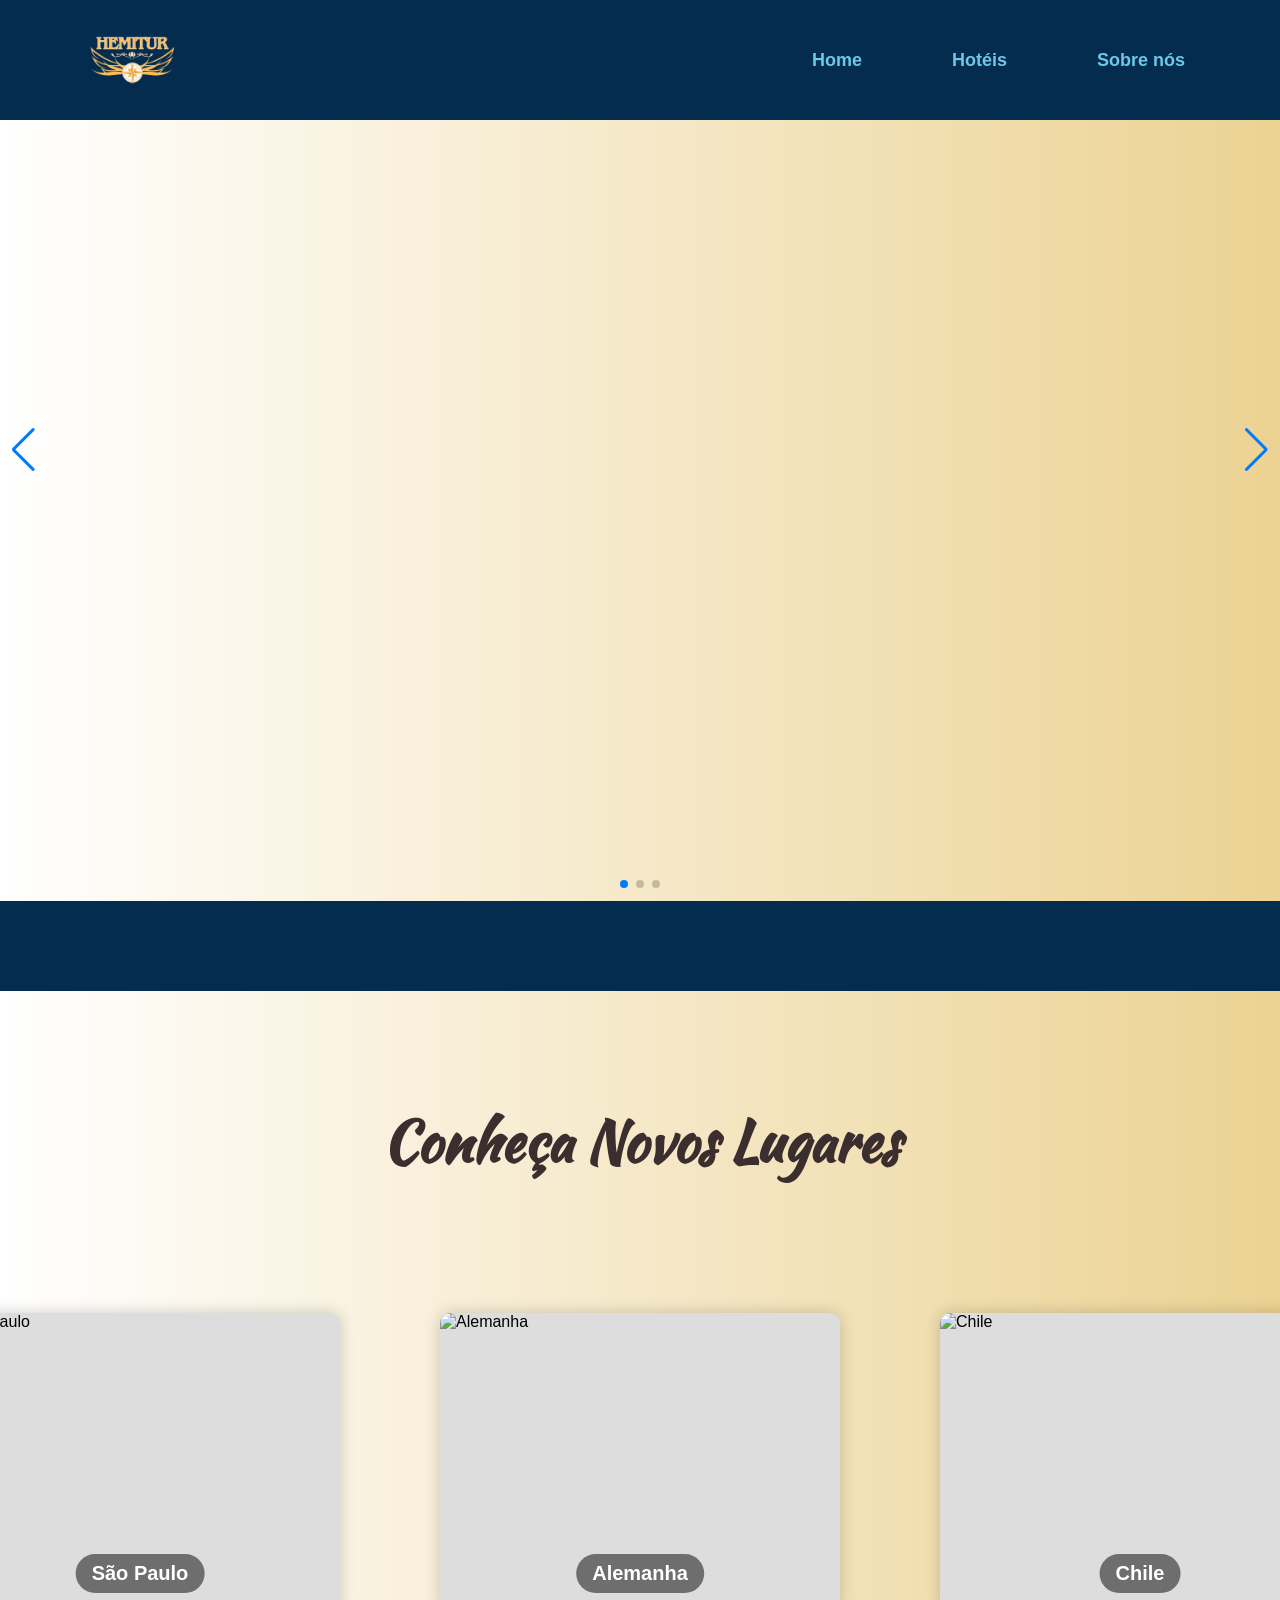
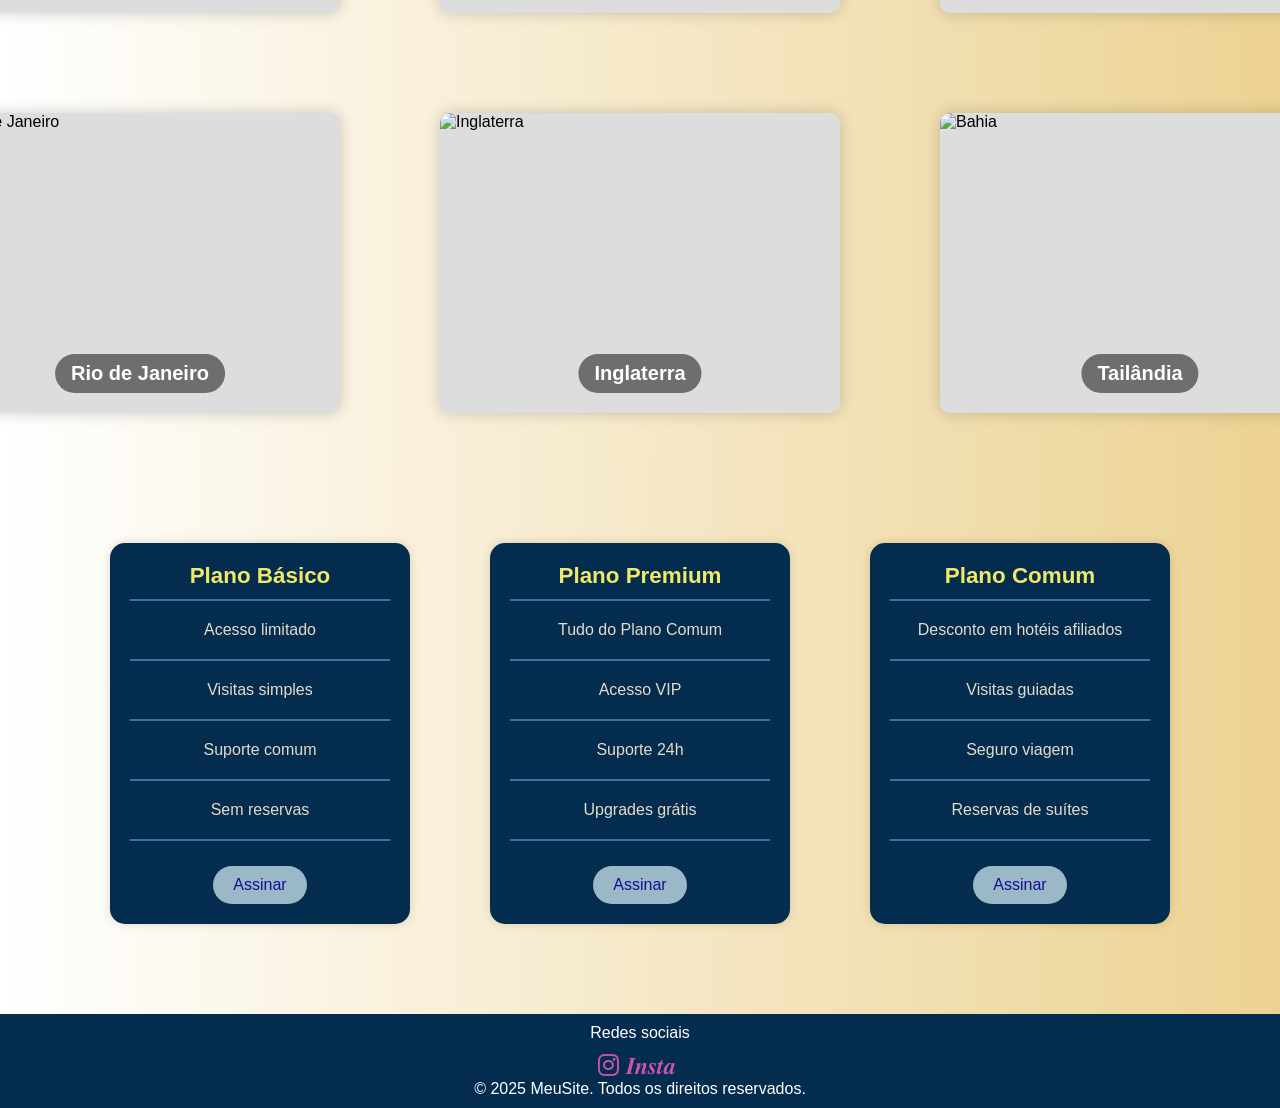
==== commit 718dfcb1: "Update index.html" ====
--- a/index.html
+++ b/index.html
@@ -8,7 +8,7 @@
   <link rel="stylesheet" href="https://cdn.jsdelivr.net/npm/swiper@11/swiper-bundle.min.css" />
   <link rel="stylesheet" href="https://cdnjs.cloudflare.com/ajax/libs/font-awesome/6.5.0/css/all.min.css">
   <title>Meu Site com Menu Responsivo</title>
-  <link rel="stylesheet" href="indexCSS.css">
+  
   <link href="https://fonts.googleapis.com/css2?family=Kaushan+Script&display=swap" rel="stylesheet">
   <link rel="stylesheet" href="style.css">
   <link rel="preconnect" href="https://fonts.googleapis.com">
@@ -26,30 +26,8 @@
 
     <nav class="navbar">
 
-      <a href="#inicio" class="logo-container">
-
-        <!-- seta -->
-        <div class="seta">←</div>
-
-        <!-- logo -->
-        <div class="logo">
-          <div class="logo-inner">
-
-            <div class="logo-face logo-front">
-              <img src="logo.png" alt="logo">
-            </div>
-
-            <div class="logo-face logo-back">
-              <img src="lua.png" alt="lua">
-            </div>
-
-          </div>
+         <div class="logo"><img src="logo.png" alt="logo"/></div>
         </div>
-
-        <!-- texto hover -->
-        <span class="texto-hover">Voltar ao portfólio</span>
-
-      </a>
 
       <ul class="menu">
         <li><a href="index.html">Home</a></li>
--- a/style.css
+++ b/style.css
@@ -42,101 +42,11 @@
       font-weight: bold;
       text-decoration: none;
     }
-
-
-
-.logo-container {
-  display: flex;
-  align-items: center;
-  gap: 10px;
-  text-decoration: none;
-  position: relative;
-}
-
-/* SETA */
-.seta {
-  font-size: 22px;
-  color: gold;
-  transition: 0.3s;
-}
-
-.logo-container:hover .seta {
-  transform: translateX(-5px);
-}
-
-/* TEXTO (só aparece no hover) */
-.texto-hover {
-  position: absolute;
-  left: 160px;
-  opacity: 0;
-  color: gold;
-  font-size: 14px;
-  transition: 0.3s;
-}
-
-.logo-container:hover .texto-hover {
-  opacity: 1;
-}
-
-/* LOGO */
-.logo {
-  width: 130px;
-  height: 130px;
-  perspective: 1000px;
-  margin: 10px;
-  margin-top: 50px;
-}
-
-.logo-inner {
-  width: 70%;
-  height: 70%;
-  border-radius: 50%;
-  border: 3px solid rgba(255, 217, 0, 0.766);
-  box-shadow: 0 0 15px rgba(255, 215, 0, 0.5);
-
-  position: relative;
-  transform-style: preserve-3d;
-
-  animation: girarSuave 10s ease-in-out infinite;
-}
-
-/* faces */
-.logo-face {
-  position: absolute;
-  width: 100%;
-  height: 100%;
-  border-radius: 50%;
-
-  display: flex;
-  align-items: center;
-  justify-content: center;
-
-  backface-visibility: hidden;
-}
-
-.logo-front img {
-  width: 70px;
-}
-
-.logo-back {
-  transform: rotateY(180deg);
-}
-
-.logo-back img {
-  width: 90px;
-}
-
-/* ANIMAÇÃO */
-@keyframes girarSuave {
-  0% { transform: rotateY(0deg); }
-  45% { transform: rotateY(0deg); }
-  55% { transform: rotateY(180deg); }
-  90% { transform: rotateY(180deg); }
-  100% { transform: rotateY(360deg); }
-}
-
-
-
+    
+.logo img{
+   height: 104px;
+  width: auto;
+}
 
 .menu {
   list-style: none;
